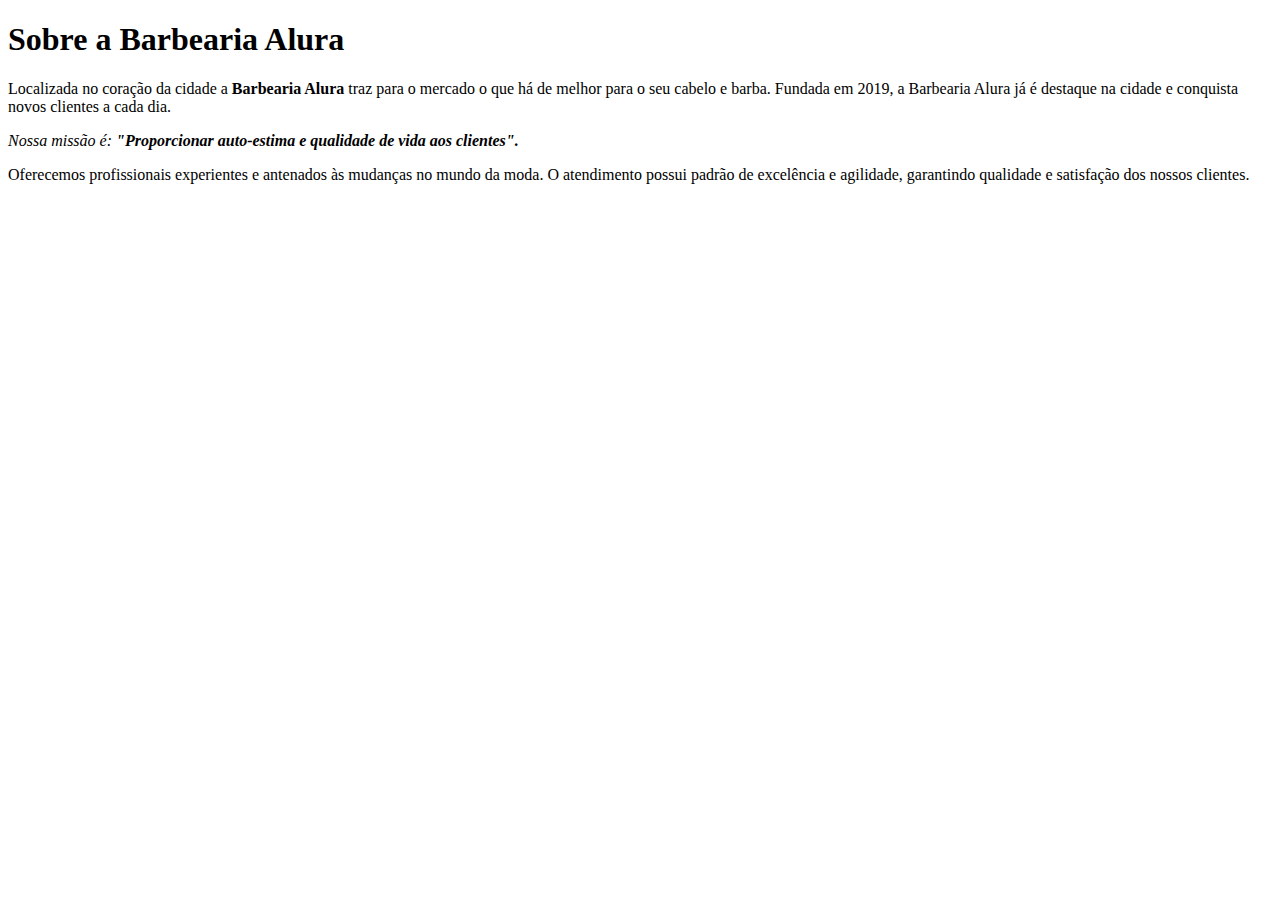
==== index.html @ 4b658dc4 "Iniciando projeto de front conhecendo tags" ====
<!DOCTYPE html>

<html>
<meta charset="UtF-8">
<title>Barbearia Alura</title>
<h1> Sobre a Barbearia Alura</h1>

<p>Localizada no coração da cidade a
    <Strong>Barbearia Alura</Strong> traz para o mercado o que há de melhor para o seu cabelo e barba. Fundada em 2019, a Barbearia Alura já é destaque na cidade e conquista novos clientes a cada dia.
</p>

<p><em>Nossa missão é: <strong>"Proporcionar auto-estima e qualidade de vida aos clientes".</strong></em></p>

<p>Oferecemos profissionais experientes e antenados às mudanças no mundo da moda. O atendimento possui padrão de excelência e agilidade, garantindo qualidade e satisfação dos nossos clientes.

</p>

</html>
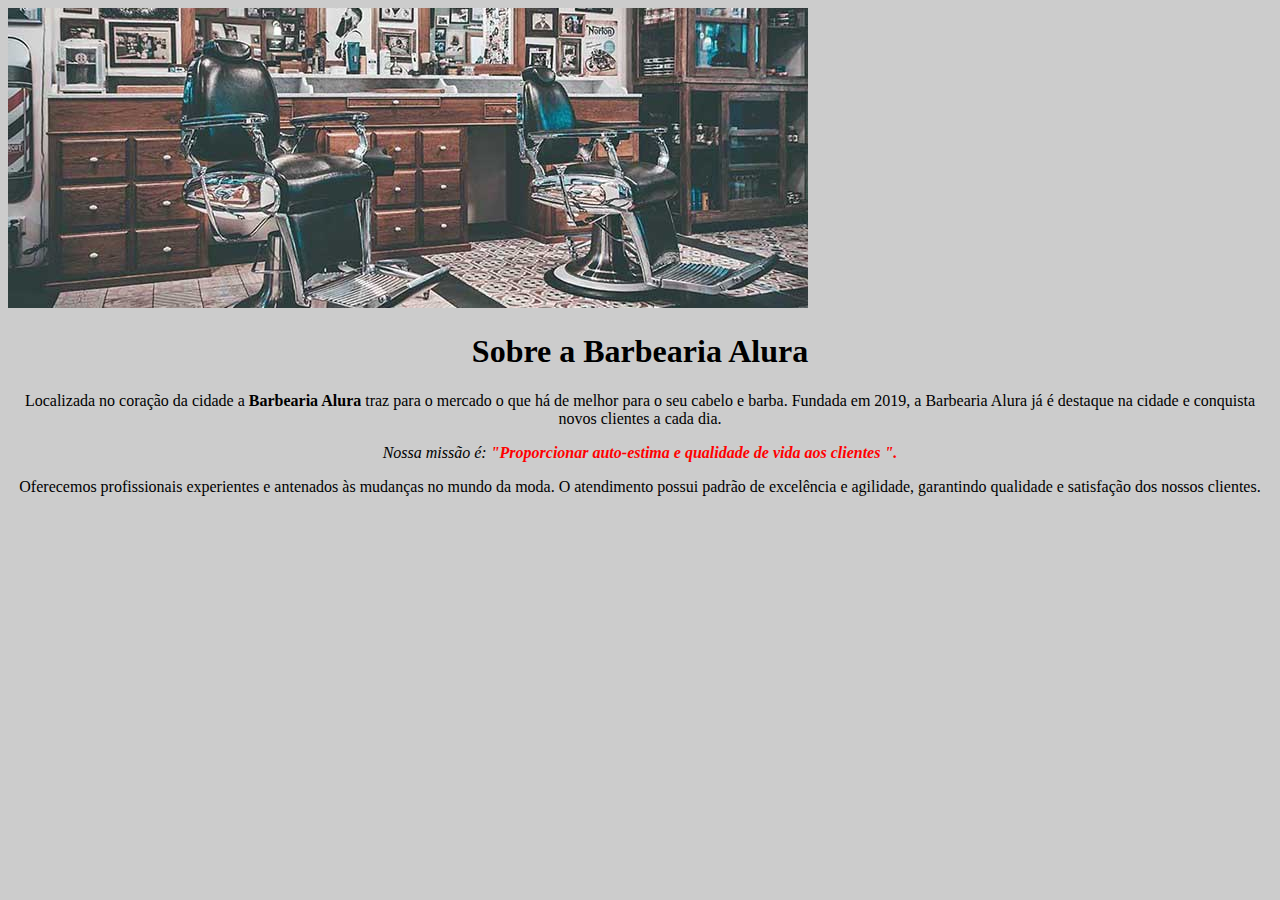
==== commit cff3f67a: "inserindo folha de estilo Css" ====
--- a/index.html
+++ b/index.html
@@ -1,18 +1,31 @@
 <!DOCTYPE html>
+<html lang="pt-br">
 
-<html>
-<meta charset="UtF-8">
-<title>Barbearia Alura</title>
-<h1> Sobre a Barbearia Alura</h1>
+<head>
+    <meta charset="UtF-8">
+    <title>Barbearia Alura</title>
+    <link rel="stylesheet" href="style.css">
 
-<p>Localizada no coração da cidade a
-    <Strong>Barbearia Alura</Strong> traz para o mercado o que há de melhor para o seu cabelo e barba. Fundada em 2019, a Barbearia Alura já é destaque na cidade e conquista novos clientes a cada dia.
-</p>
 
-<p><em>Nossa missão é: <strong>"Proporcionar auto-estima e qualidade de vida aos clientes".</strong></em></p>
+    <style>
 
-<p>Oferecemos profissionais experientes e antenados às mudanças no mundo da moda. O atendimento possui padrão de excelência e agilidade, garantindo qualidade e satisfação dos nossos clientes.
+    </style>
+</head>
 
-</p>
+<body>
+    <img id="banner" src="banner.jpg ">
+    <h1> Sobre a Barbearia Alura</h1>
+
+    <p>Localizada no coração da cidade a
+        <Strong>Barbearia Alura</Strong> traz para o mercado o que há de melhor para o seu cabelo e barba. Fundada em 2019, a Barbearia Alura já é destaque na cidade e conquista novos clientes a cada dia.
+    </p>
+
+    <p id="missao "><em>Nossa missão é: <strong>"Proporcionar auto-estima e qualidade de vida aos clientes ".</strong></em></p>
+
+    <p>Oferecemos profissionais experientes e antenados às mudanças no mundo da moda. O atendimento possui padrão de excelência e agilidade, garantindo qualidade e satisfação dos nossos clientes.
+
+    </p>
+
+</body>
 
 </html>--- a/style.css
+++ b/style.css
@@ -0,0 +1,23 @@
+    body {
+        background: #cccccc
+    }
+    
+    #banner {
+        width=100%;
+    }
+    
+    h1 {
+        text-align: center;
+    }
+    
+    p {
+        text-align: center;
+    }
+    
+    #missao {
+        font-size: 20px;
+    }
+    
+    em strong {
+        color: red;
+    }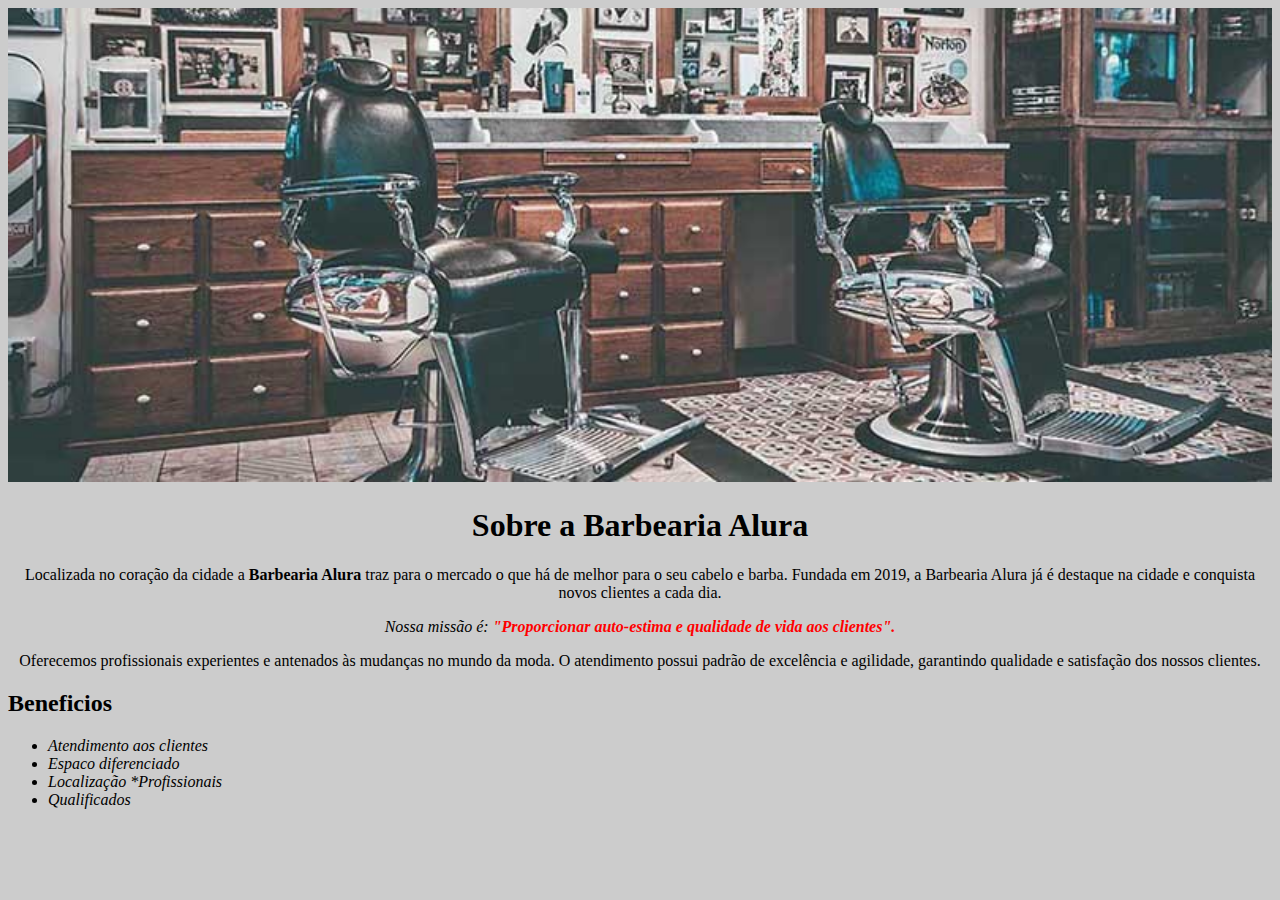
==== commit f0df8963: "Inserindo lista não ordenada" ====
--- a/index.html
+++ b/index.html
@@ -20,12 +20,24 @@
         <Strong>Barbearia Alura</Strong> traz para o mercado o que há de melhor para o seu cabelo e barba. Fundada em 2019, a Barbearia Alura já é destaque na cidade e conquista novos clientes a cada dia.
     </p>
 
-    <p id="missao "><em>Nossa missão é: <strong>"Proporcionar auto-estima e qualidade de vida aos clientes ".</strong></em></p>
+    <!--Em HTML quando queremos marcar uma parte podemos utilizar o id para identificar um item.
+    esse item quando utilizado o css para estilização utilizamos o # + nome que demos seguido de uma {} com as informações de estilo-->
+    <p id="missao "><em>Nossa missão é: <strong>"Proporcionar auto-estima e qualidade de vida aos clientes".</strong></em></p>
 
-    <p>Oferecemos profissionais experientes e antenados às mudanças no mundo da moda. O atendimento possui padrão de excelência e agilidade, garantindo qualidade e satisfação dos nossos clientes.
+    <p>Oferecemos profissionais experientes e antenados às mudanças no mundo da moda. O atendimento possui padrão de excelência e agilidade, garantindo qualidade e satisfação dos nossos clientes. </p>
 
+    <p>
+        <h2>Beneficios</h2>
+        <!--Lista Não Ordeneda = UL == Unordened List
+        Aqui nessa lista definimos uma classe dentro das linhas e cada linha recebe o mesmo nome para que ao ser estilizado todos 
+         ganhem o mesmo formato de estilização, na pagina de CSS a forma que representamos a classe é um ponto  . + nome da classe (itens)-->
+        <ul>
+            <li class="itens">Atendimento aos clientes</li>
+            <li class="itens">Espaco diferenciado</li>
+            <li class="itens">Localização *Profissionais</li>
+            <li class="itens">Qualificados</li>
+        </ul>
     </p>
-
 </body>
 
 </html>--- a/style.css
+++ b/style.css
@@ -3,7 +3,7 @@
     }
     
     #banner {
-        width=100%;
+        width: 100%;
     }
     
     h1 {
@@ -20,4 +20,8 @@
     
     em strong {
         color: red;
+    }
+    
+    .itens {
+        font-style: italic;
     }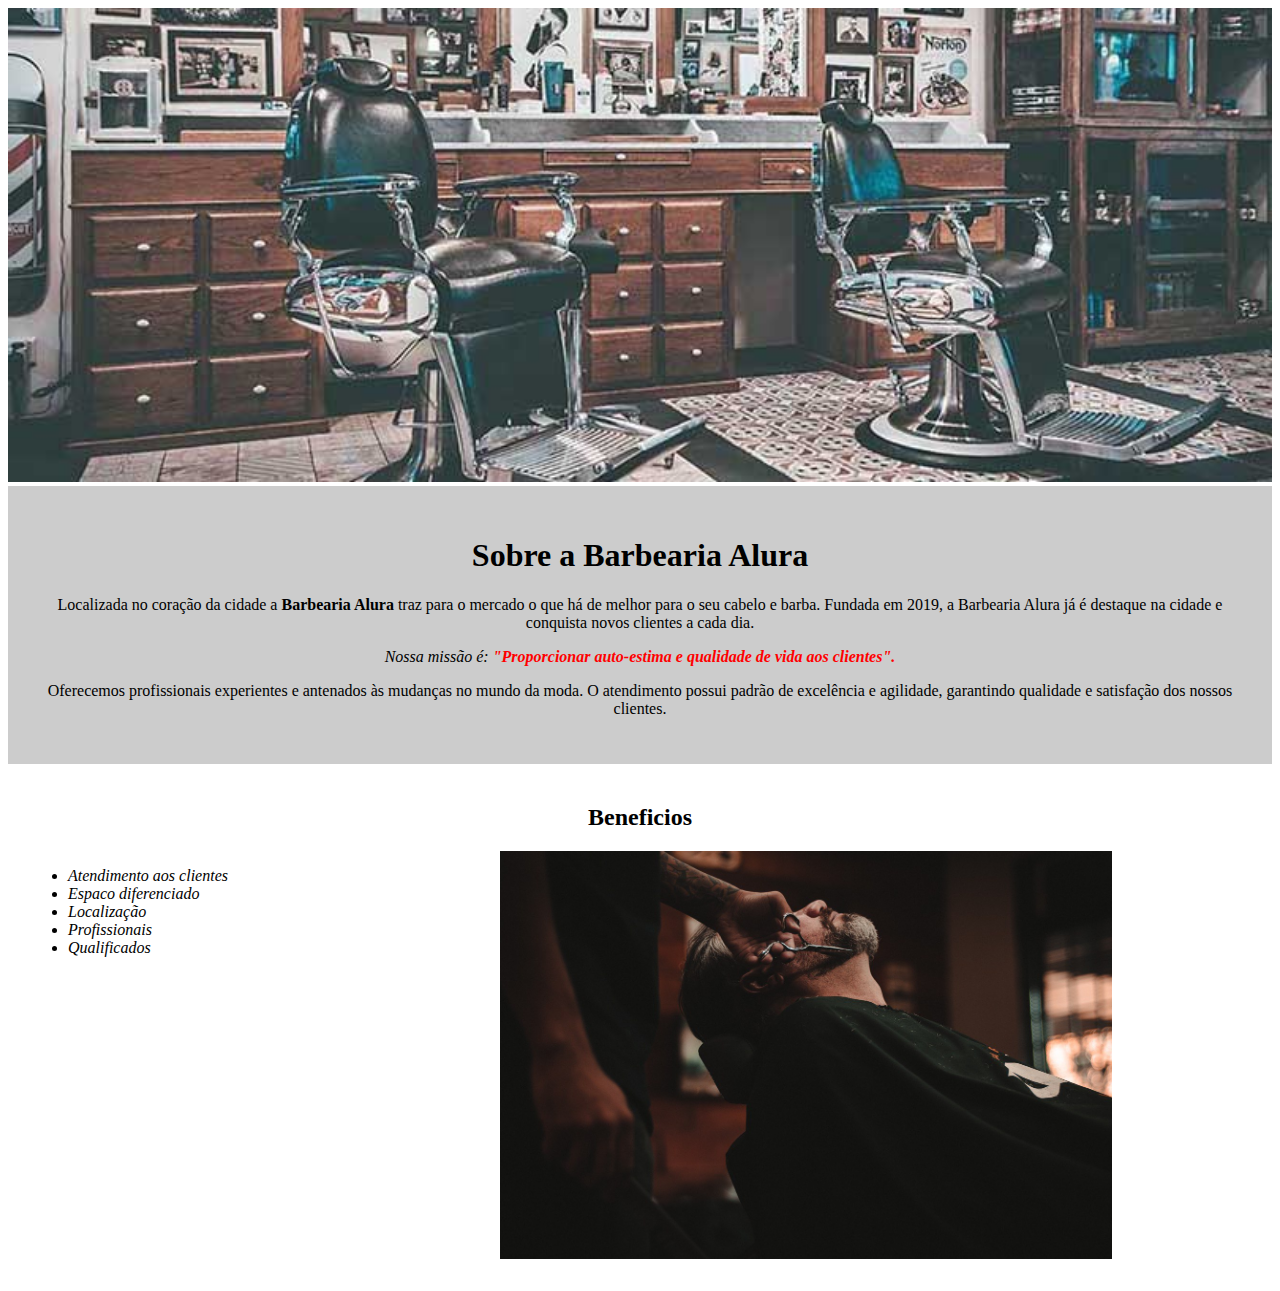
==== commit 6ed6342e: "melhorando a estilização da pagina e conhecendo propriedades" ====
--- a/index.html
+++ b/index.html
@@ -14,19 +14,20 @@
 
 <body>
     <img id="banner" src="banner.jpg ">
-    <h1> Sobre a Barbearia Alura</h1>
+    <div class="principal">
+        <h1> Sobre a Barbearia Alura</h1>
 
-    <p>Localizada no coração da cidade a
-        <Strong>Barbearia Alura</Strong> traz para o mercado o que há de melhor para o seu cabelo e barba. Fundada em 2019, a Barbearia Alura já é destaque na cidade e conquista novos clientes a cada dia.
-    </p>
+        <p>Localizada no coração da cidade a
+            <Strong>Barbearia Alura</Strong> traz para o mercado o que há de melhor para o seu cabelo e barba. Fundada em 2019, a Barbearia Alura já é destaque na cidade e conquista novos clientes a cada dia.</p>
 
-    <!--Em HTML quando queremos marcar uma parte podemos utilizar o id para identificar um item.
-    esse item quando utilizado o css para estilização utilizamos o # + nome que demos seguido de uma {} com as informações de estilo-->
-    <p id="missao "><em>Nossa missão é: <strong>"Proporcionar auto-estima e qualidade de vida aos clientes".</strong></em></p>
+        <!--Em HTML quando queremos marcar uma parte podemos utilizar o id para identificar um item.
+        esse item quando utilizado o css para estilização utilizamos o # + nome que demos seguido de uma {} com as informações de estilo-->
+        <p id="missao "><em>Nossa missão é: <strong>"Proporcionar auto-estima e qualidade de vida aos clientes".</strong></em></p>
 
-    <p>Oferecemos profissionais experientes e antenados às mudanças no mundo da moda. O atendimento possui padrão de excelência e agilidade, garantindo qualidade e satisfação dos nossos clientes. </p>
+        <p>Oferecemos profissionais experientes e antenados às mudanças no mundo da moda. O atendimento possui padrão de excelência e agilidade, garantindo qualidade e satisfação dos nossos clientes.</p>
+    </div>
 
-    <p>
+    <div class="Beneficios">
         <h2>Beneficios</h2>
         <!--Lista Não Ordeneda = UL == Unordened List
         Aqui nessa lista definimos uma classe dentro das linhas e cada linha recebe o mesmo nome para que ao ser estilizado todos 
@@ -34,10 +35,12 @@
         <ul>
             <li class="itens">Atendimento aos clientes</li>
             <li class="itens">Espaco diferenciado</li>
-            <li class="itens">Localização *Profissionais</li>
+            <li class="itens">Localização </li>
+            <li class="itens">Profissionais </li>
             <li class="itens">Qualificados</li>
         </ul>
-    </p>
+        <img src="beneficios.jpg" class="imagembeneficios">
+    </div>
 </body>
 
 </html>--- a/style.css
+++ b/style.css
@@ -1,27 +1,50 @@
-    body {
-        background: #cccccc
-    }
-    
-    #banner {
-        width: 100%;
-    }
-    
-    h1 {
-        text-align: center;
-    }
-    
-    p {
-        text-align: center;
-    }
-    
-    #missao {
-        font-size: 20px;
-    }
-    
-    em strong {
-        color: red;
-    }
-    
-    .itens {
-        font-style: italic;
-    }+body {}
+
+#banner {
+    width: 100%;
+}
+
+.principal {
+    background: #cccccc;
+    padding: 30px;
+}
+
+h1 {
+    text-align: center;
+}
+
+p {
+    text-align: center;
+}
+
+#missao {
+    font-size: 20px;
+}
+
+em strong {
+    color: red;
+}
+
+.itens {
+    font-style: italic;
+}
+
+.Beneficios {
+    background: #ffffff;
+    padding: 20px;
+}
+
+h2 {
+    text-align: center;
+}
+
+ul {
+    display: inline-block;
+    vertical-align: top;
+    width: 20%;
+    margin-right: 15%;
+}
+
+.imagembeneficios {
+    width: 50%;
+}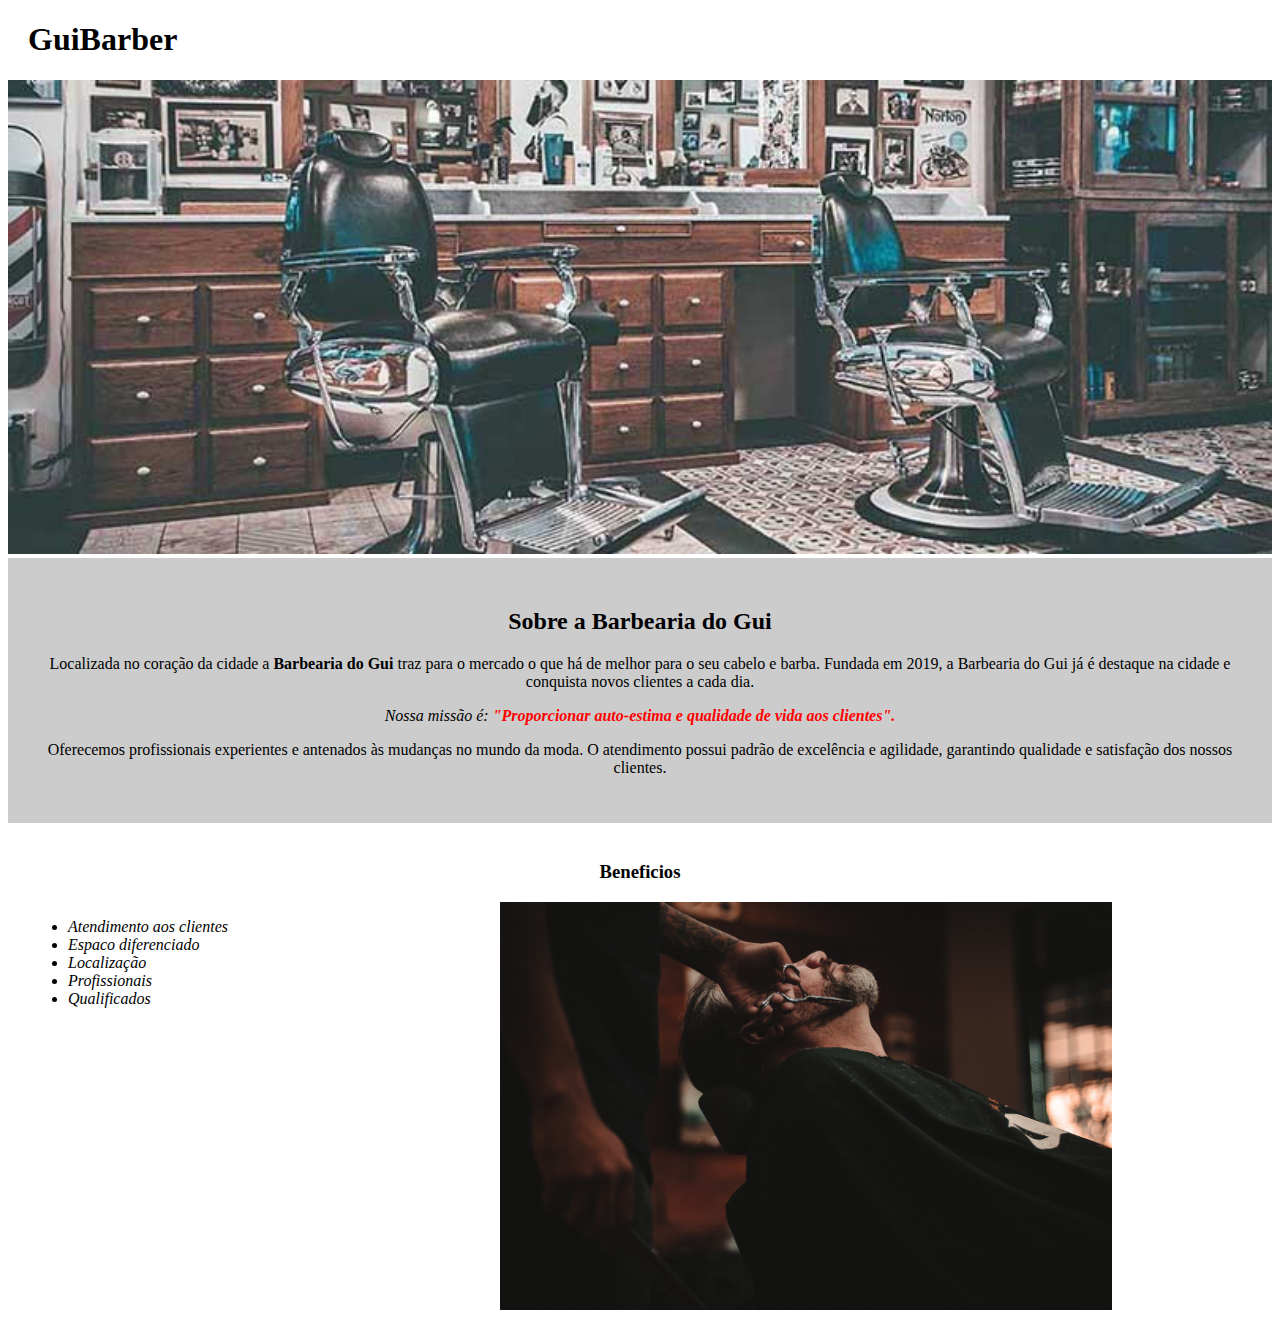
==== commit 8dbf9403: "inserindo header e entendendo um pouco mais sobre classes em css" ====
--- a/index.html
+++ b/index.html
@@ -3,7 +3,7 @@
 
 <head>
     <meta charset="UtF-8">
-    <title>Barbearia Alura</title>
+    <title> GuiBarber</title>
     <link rel="stylesheet" href="style.css">
 
 
@@ -13,12 +13,16 @@
 </head>
 
 <body>
-    <img id="banner" src="banner.jpg ">
+    <header>
+        <h1 class="titulo-principal">
+            GuiBarber
+        </h1>
+    </header> <img id="banner" src="banner.jpg ">
     <div class="principal">
-        <h1> Sobre a Barbearia Alura</h1>
+        <h2 class="texto-centralizado"> Sobre a Barbearia do Gui</h2>
 
         <p>Localizada no coração da cidade a
-            <Strong>Barbearia Alura</Strong> traz para o mercado o que há de melhor para o seu cabelo e barba. Fundada em 2019, a Barbearia Alura já é destaque na cidade e conquista novos clientes a cada dia.</p>
+            <Strong>Barbearia do Gui</Strong> traz para o mercado o que há de melhor para o seu cabelo e barba. Fundada em 2019, a Barbearia do Gui já é destaque na cidade e conquista novos clientes a cada dia.</p>
 
         <!--Em HTML quando queremos marcar uma parte podemos utilizar o id para identificar um item.
         esse item quando utilizado o css para estilização utilizamos o # + nome que demos seguido de uma {} com as informações de estilo-->
@@ -28,18 +32,18 @@
     </div>
 
     <div class="Beneficios">
-        <h2>Beneficios</h2>
+        <h3 class="texto-centralizado">Beneficios</h3>
         <!--Lista Não Ordeneda = UL == Unordened List
         Aqui nessa lista definimos uma classe dentro das linhas e cada linha recebe o mesmo nome para que ao ser estilizado todos 
          ganhem o mesmo formato de estilização, na pagina de CSS a forma que representamos a classe é um ponto  . + nome da classe (itens)-->
         <ul>
-            <li class="itens">Atendimento aos clientes</li>
-            <li class="itens">Espaco diferenciado</li>
-            <li class="itens">Localização </li>
-            <li class="itens">Profissionais </li>
-            <li class="itens">Qualificados</li>
+            <li class=" itens ">Atendimento aos clientes</li>
+            <li class="itens ">Espaco diferenciado</li>
+            <li class="itens ">Localização </li>
+            <li class="itens ">Profissionais </li>
+            <li class="itens ">Qualificados</li>
         </ul>
-        <img src="beneficios.jpg" class="imagembeneficios">
+        <img src="beneficios.jpg " class="imagembeneficios ">
     </div>
 </body>
 
--- a/style.css
+++ b/style.css
@@ -2,6 +2,10 @@
 
 #banner {
     width: 100%;
+}
+
+.titulo-principal {
+    padding-left: 20px;
 }
 
 .principal {
@@ -9,7 +13,7 @@
     padding: 30px;
 }
 
-h1 {
+.texto-centralizado {
     text-align: center;
 }
 
@@ -34,10 +38,6 @@
     padding: 20px;
 }
 
-h2 {
-    text-align: center;
-}
-
 ul {
     display: inline-block;
     vertical-align: top;
